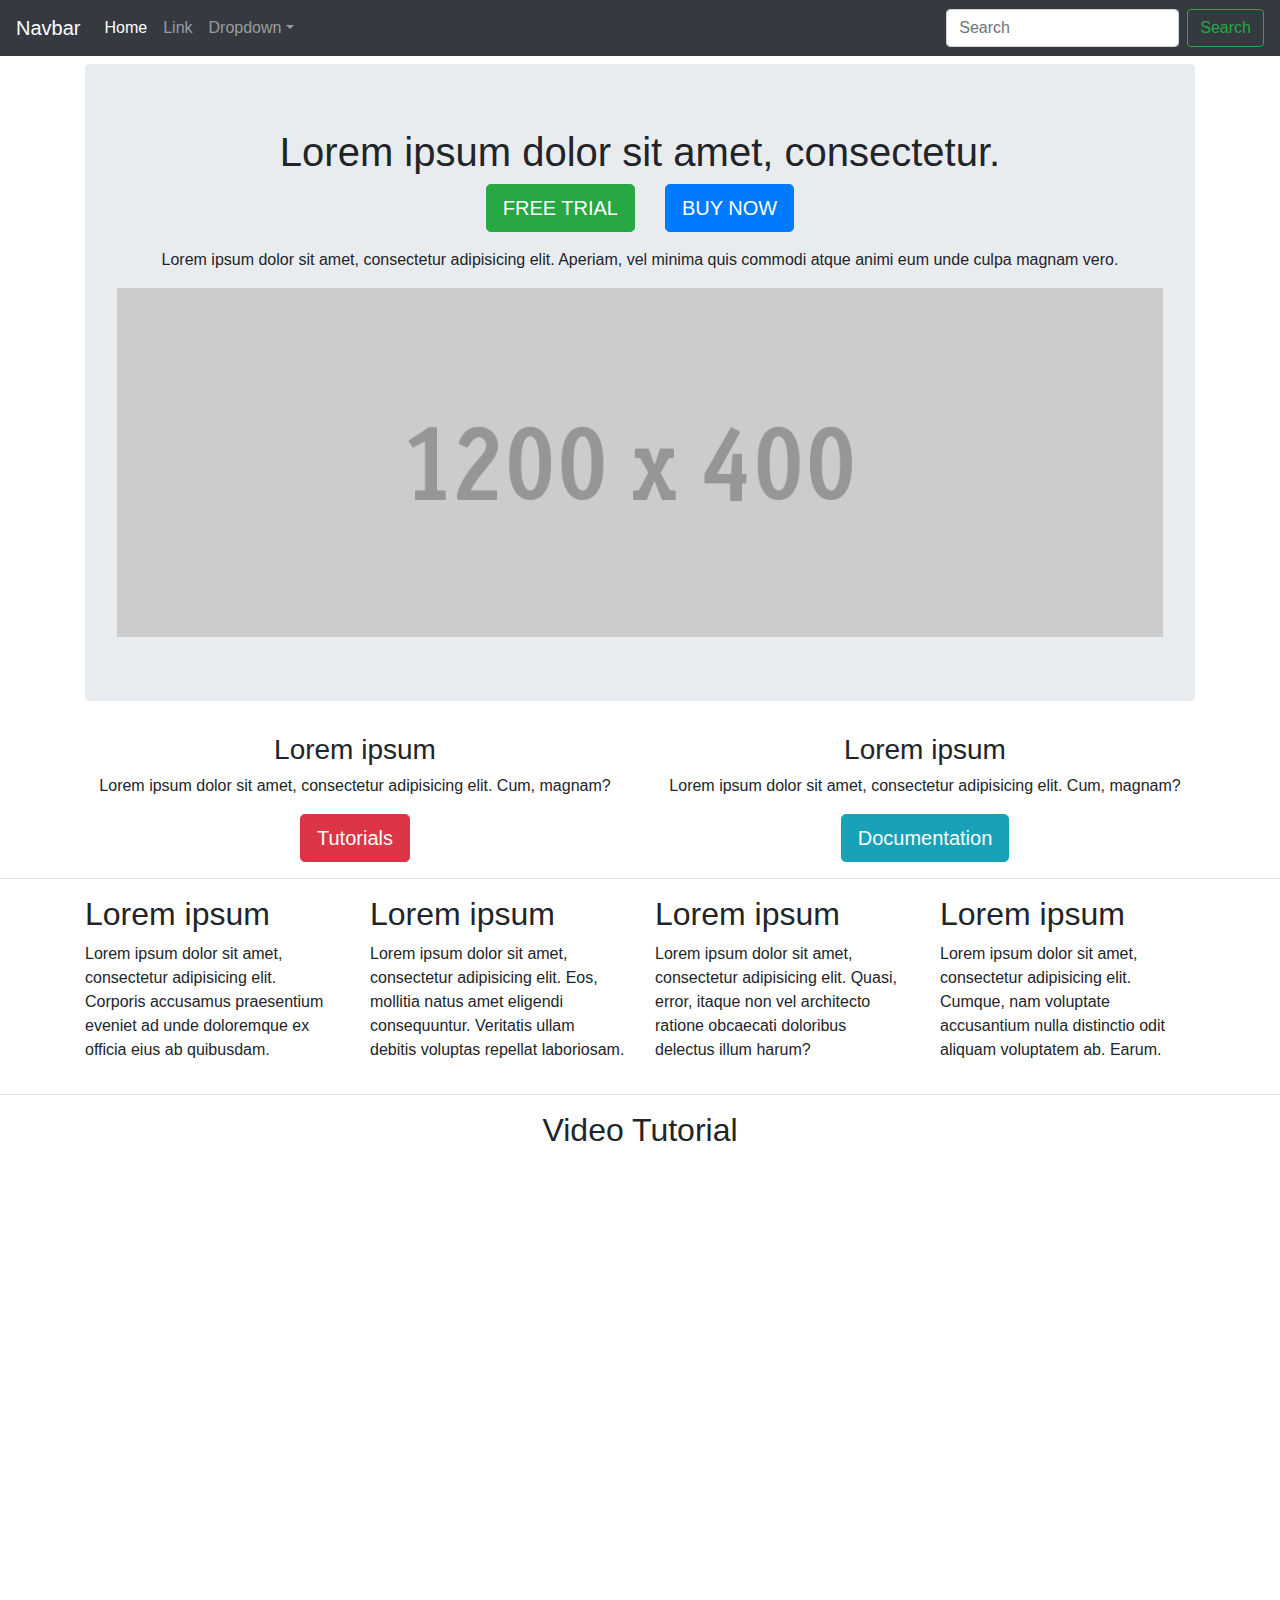
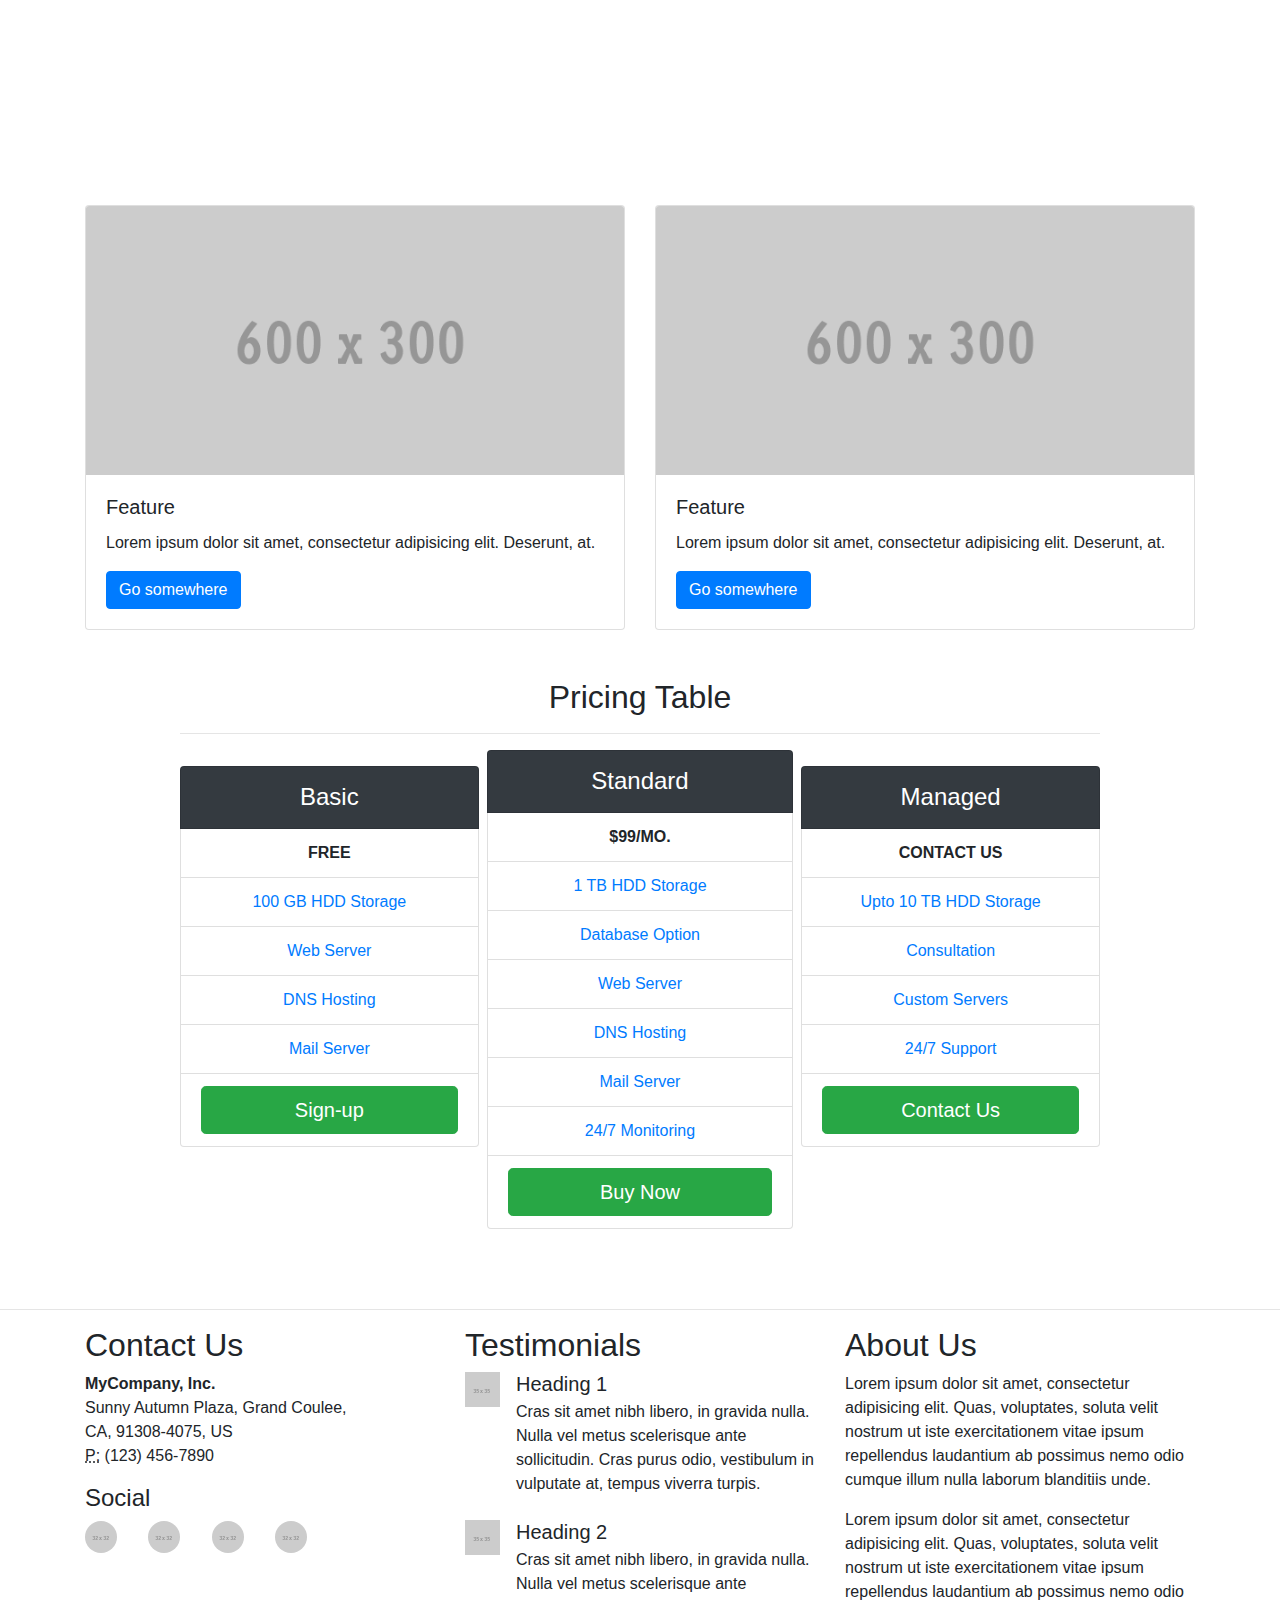
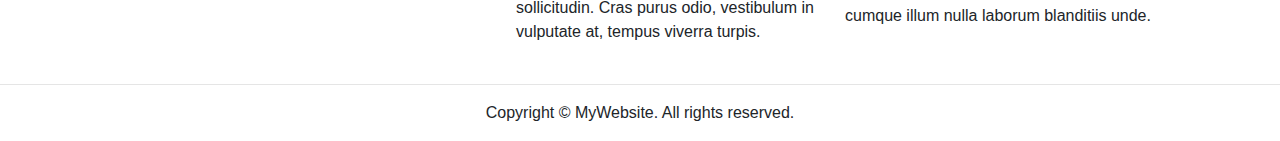
==== Blog.html @ 5f78ad45 "Hover Effect_image" ====
<!DOCTYPE html>
<html lang="en">
  <head>
    <meta charset="utf-8">
    <meta http-equiv="X-UA-Compatible" content="IE=edge">
    <meta name="viewport" content="width=device-width, initial-scale=1">
    <title>Bootstrap Product Page Template</title>
    <!-- Bootstrap -->
    <link href="css/bootstrap-4.4.1.css" rel="stylesheet">
  </head>
  <body>
    <nav class="navbar navbar-expand-lg navbar-dark bg-dark">
      <a class="navbar-brand" href="#">Navbar</a>
      <button class="navbar-toggler" type="button" data-toggle="collapse" data-target="#navbarSupportedContent" aria-controls="navbarSupportedContent" aria-expanded="false" aria-label="Toggle navigation">
      <span class="navbar-toggler-icon"></span>
      </button>
      <div class="collapse navbar-collapse" id="navbarSupportedContent">
        <ul class="navbar-nav mr-auto">
          <li class="nav-item active">
            <a class="nav-link" href="#">Home <span class="sr-only">(current)</span></a>
          </li>
          <li class="nav-item">
            <a class="nav-link" href="#">Link</a>
          </li>
          <li class="nav-item dropdown">
            <a class="nav-link dropdown-toggle" href="#" id="navbarDropdown" role="button" data-toggle="dropdown" aria-haspopup="true" aria-expanded="false">Dropdown</a>
            <div class="dropdown-menu" aria-labelledby="navbarDropdown">
              <a class="dropdown-item" href="#">Action</a>
              <a class="dropdown-item" href="#">Another action</a>
              <div class="dropdown-divider"></div>
              <a class="dropdown-item" href="#">Something else here</a>
            </div>
          </li>
        </ul>
        <form class="form-inline my-2 my-lg-0">
          <input class="form-control mr-sm-2" type="search" placeholder="Search" aria-label="Search">
          <button class="btn btn-outline-success my-2 my-sm-0" type="submit">Search</button>
        </form>
      </div>
    </nav>
    <div class="container mt-2">
      <div class="row">
        <div class="col-12">
          <div class="jumbotron">
            <h1 class="text-center">Lorem ipsum dolor sit amet, consectetur.</h1>
            <div class="row justify-content-center">
              <div class="col-auto">
                <p><a class="btn btn-success btn-lg" href="#" role="button">FREE TRIAL</a> </p>
              </div>
              <div class="col-auto">
                <p><a class="btn btn-primary btn-lg" href="#" role="button">BUY NOW</a> </p>
              </div>
            </div>
            <p class="text-center">Lorem ipsum dolor sit amet, consectetur adipisicing elit. Aperiam, vel minima quis commodi atque animi eum unde culpa magnam vero.</p>
            <img src="images/1200X400.gif" alt="" class="img-fluid"> 
          </div>
        </div>
      </div>
    </div>
    <div class="container">
      <div class="row">
        <div class="text-center col-md-6 col-12">
          <h3>Lorem ipsum</h3>
          <p>Lorem ipsum dolor sit amet, consectetur adipisicing elit. Cum, magnam?</p>
          <a class="btn btn-danger btn-lg" href="#" role="button">Tutorials</a>
        </div>
        <div class="text-center col-md-6 col-12">
          <h3>Lorem ipsum</h3>
          <p>Lorem ipsum dolor sit amet, consectetur adipisicing elit. Cum, magnam?</p>
          <a class="btn btn-info btn-lg" href="#" role="button">Documentation</a>
        </div>
      </div>
    </div>
    <hr>
    <div class="container">
      <div class="row">
        <div class="col-lg-3 col-md-6 col-12">
          <h2>Lorem ipsum</h2>
          <p>Lorem ipsum dolor sit amet, consectetur adipisicing elit. Corporis accusamus praesentium eveniet ad unde doloremque ex officia eius ab quibusdam.</p>
        </div>
        <div class="col-lg-3 col-md-6 col-12">
          <h2>Lorem ipsum</h2>
          <p>Lorem ipsum dolor sit amet, consectetur adipisicing elit. Eos, mollitia natus amet eligendi consequuntur. Veritatis ullam debitis voluptas repellat laboriosam.</p>
        </div>
        <div class="col-lg-3 col-md-6 col-12">
          <h2> Lorem ipsum</h2>
          <p>Lorem ipsum dolor sit amet, consectetur adipisicing elit. Quasi, error, itaque non vel architecto ratione obcaecati doloribus delectus illum harum?</p>
        </div>
        <div class="col-lg-3 col-md-6 col-12">
          <h2>Lorem ipsum</h2>
          <p>Lorem ipsum dolor sit amet, consectetur adipisicing elit. Cumque, nam voluptate accusantium nulla distinctio odit aliquam voluptatem ab. Earum.</p>
        </div>
      </div>
    </div>
    <hr>
    <section>
      <h2 class="text-center">Video Tutorial</h2>
      <div class="container">
        <div class="row">
          <div class="col-12">
            <div class="embed-responsive embed-responsive-16by9">
              <iframe class="embed-responsive-item" src="https://www.youtube.com/embed/lFqDM_YlXV8"></iframe>
            </div>
          </div>
        </div>
      </div>
    </section>
    <div class="container mt-4">
      <div class="row">
        <div class="col-sm-6">
          <div class="card">
            <img class="card-img-top" src="images/600X300.gif" alt="Card image cap">
            <div class="card-body">
              <h5 class="card-title">Feature</h5>
              <p class="card-text">Lorem ipsum dolor sit amet, consectetur adipisicing elit. Deserunt, at.</p>
              <a href="#" class="btn btn-primary">Go somewhere</a>
            </div>
          </div>
        </div>
        <div class="col-sm-6">
          <div class="card">
            <img class="card-img-top" src="images/600X300.gif" alt="Card image cap">
            <div class="card-body">
              <h5 class="card-title">Feature</h5>
              <p class="card-text">Lorem ipsum dolor sit amet, consectetur adipisicing elit. Deserunt, at.</p>
              <a href="#" class="btn btn-primary">Go somewhere</a>
            </div>
          </div>
        </div>
      </div>
    </div>
    <div class="container">
      <div class="row">
        <div class="container py-sm-4">
          <div class="row">
            <div class="col-md-10 my-4 mx-auto">
              <h2 class="text-center">Pricing Table</h2>
              <hr>
              <div class="row no-gutters my-3">
                <div class="col-md-4 pr-2">
                  <div class="list-group text-center my-3">
                    <div class="list-group-item text-white bg-dark">
                      <h4 class="text-center my-1">Basic</h4>
                    </div>
                    <div class="list-group-item text-uppercase font-weight-bold">
                      Free
                    </div>
                    <a href="#" class="list-group-item">
                    100 GB HDD Storage
                    </a>
                    <a href="#" class="list-group-item">
                    Web Server
                    </a>
                    <a href="#" class="list-group-item">
                    DNS Hosting
                    </a>
                    <a href="#" class="list-group-item">
                    Mail Server
                    </a>
                    <div class="list-group-item">
                      <button class="btn btn-success btn-lg btn-block text-truncate">Sign-up</button>
                    </div>
                  </div>
                </div>
                <div class="col-md-4">
                  <div class="list-group text-center">
                    <div class="list-group-item text-white bg-dark">
                      <h4 class="text-center my-1">Standard<br></h4>
                    </div>
                    <div class="list-group-item text-uppercase font-weight-bold">
                      $99/mo.
                    </div>
                    <a href="#" class="list-group-item">
                    1 TB HDD Storage
                    </a>
                    <a href="#" class="list-group-item">
                  Database Option
                    </a>
                    <a href="#" class="list-group-item">
                    Web Server
                    </a>
                    <a href="#" class="list-group-item">
                    DNS Hosting
                    </a>
                    <a href="#" class="list-group-item">
                    Mail Server
                    </a>
                    <a href="#" class="list-group-item">
                    24/7 Monitoring
                    </a>
                    <div class="list-group-item">
                      <button class="btn btn-success btn-lg btn-block text-truncate">Buy Now</button>
                    </div>
                  </div>
                </div>
                <div class="col-md-4 pl-2">
                  <div class="list-group text-center my-3">
                    <div class="list-group-item text-white bg-dark">
                      <h4 class="text-center my-1">Managed</h4>
                    </div>
                    <div class="list-group-item text-uppercase font-weight-bold">
                      Contact Us
                    </div>
                    <a href="#" class="list-group-item">
                    Upto 10 TB HDD Storage
                    </a>
                    <a href="#" class="list-group-item">
                    Consultation
                    </a>
                    <a href="#" class="list-group-item">
                    Custom Servers
                    </a>
                    <a href="#" class="list-group-item">
                    24/7 Support
                    </a>
                    <div class="list-group-item">
                      <button class="btn btn-success btn-lg btn-block text-truncate">Contact Us</button>
                    </div>
                  </div>
                </div>
              </div>
            </div>
          </div>
        </div>
      </div>
    </div>
    <hr>
    <div class="container">
      <div class="row">
        <div class="col-lg-4 col-md-6 col-sm-6 mb-md-0 mb-2">
          <h2>Contact Us</h2>
          <address>
            <strong>MyCompany, Inc.</strong><br>
            Sunny Autumn Plaza, Grand Coulee,<br>
            CA, 91308-4075, US<br>
            <abbr title="Phone">P:</abbr> (123) 456-7890
          </address>
          <h4>Social</h4>
          <div class="row">
            <div class="col-2"><img class="rounded-circle" src="images/32X32.gif" alt=""></div>
            <div class="col-2"><img class="rounded-circle" src="images/32X32.gif" alt=""></div>
            <div class="col-2"><img class="rounded-circle" src="images/32X32.gif" alt=""></div>
            <div class="col-2"><img class="rounded-circle" src="images/32X32.gif" alt=""></div>
          </div>
        </div>
        <div class="col-lg-4 col-md-6 col-12">
          <h2>Testimonials</h2>
          <ul class="list-unstyled">
            <li class="media">
              <img class="mr-3" src="images/35X35.gif" alt="Generic placeholder image">
              <div class="media-body">
                <h5 class="mt-0 mb-1">Heading 1</h5>
                <p class="mb-0">Cras sit amet nibh libero, in gravida nulla. Nulla vel metus scelerisque ante sollicitudin. Cras purus odio, vestibulum in vulputate at, tempus viverra turpis.</p>
              </div>
            </li>
            <li class="media my-4">
              <img class="mr-3" src="images/35X35.gif" alt="Generic placeholder image">
              <div class="media-body">
                <h5 class="mt-0 mb-1">Heading 2</h5>
                <p class="mb-0">Cras sit amet nibh libero, in gravida nulla. Nulla vel metus scelerisque ante sollicitudin. Cras purus odio, vestibulum in vulputate at, tempus viverra turpis.</p>
              </div>
            </li>
          </ul>
        </div>
        <div class="col-lg-4 col-12">
          <h2>About Us</h2>
          <p>Lorem ipsum dolor sit amet, consectetur adipisicing elit. Quas, voluptates, soluta velit nostrum ut iste exercitationem vitae ipsum repellendus laudantium ab possimus nemo odio cumque illum nulla laborum blanditiis unde.</p>
          <p>Lorem ipsum dolor sit amet, consectetur adipisicing elit. Quas, voluptates, soluta velit nostrum ut iste exercitationem vitae ipsum repellendus laudantium ab possimus nemo odio cumque illum nulla laborum blanditiis unde.</p>
        </div>
      </div>
    </div>
    <hr>
    <footer class="text-center">
      <div class="container">
        <div class="row">
          <div class="col-12">
            <p>Copyright © MyWebsite. All rights reserved.</p>
          </div>
        </div>
      </div>
    </footer>
    <!-- jQuery (necessary for Bootstrap's JavaScript plugins) -->
    <script src="js/jquery-3.4.1.min.js"></script>
    <!-- Include all compiled plugins (below), or include individual files as needed -->
    <script src="js/popper.min.js"></script>
    <script src="js/bootstrap-4.4.1.js"></script>
  </body>
</html>
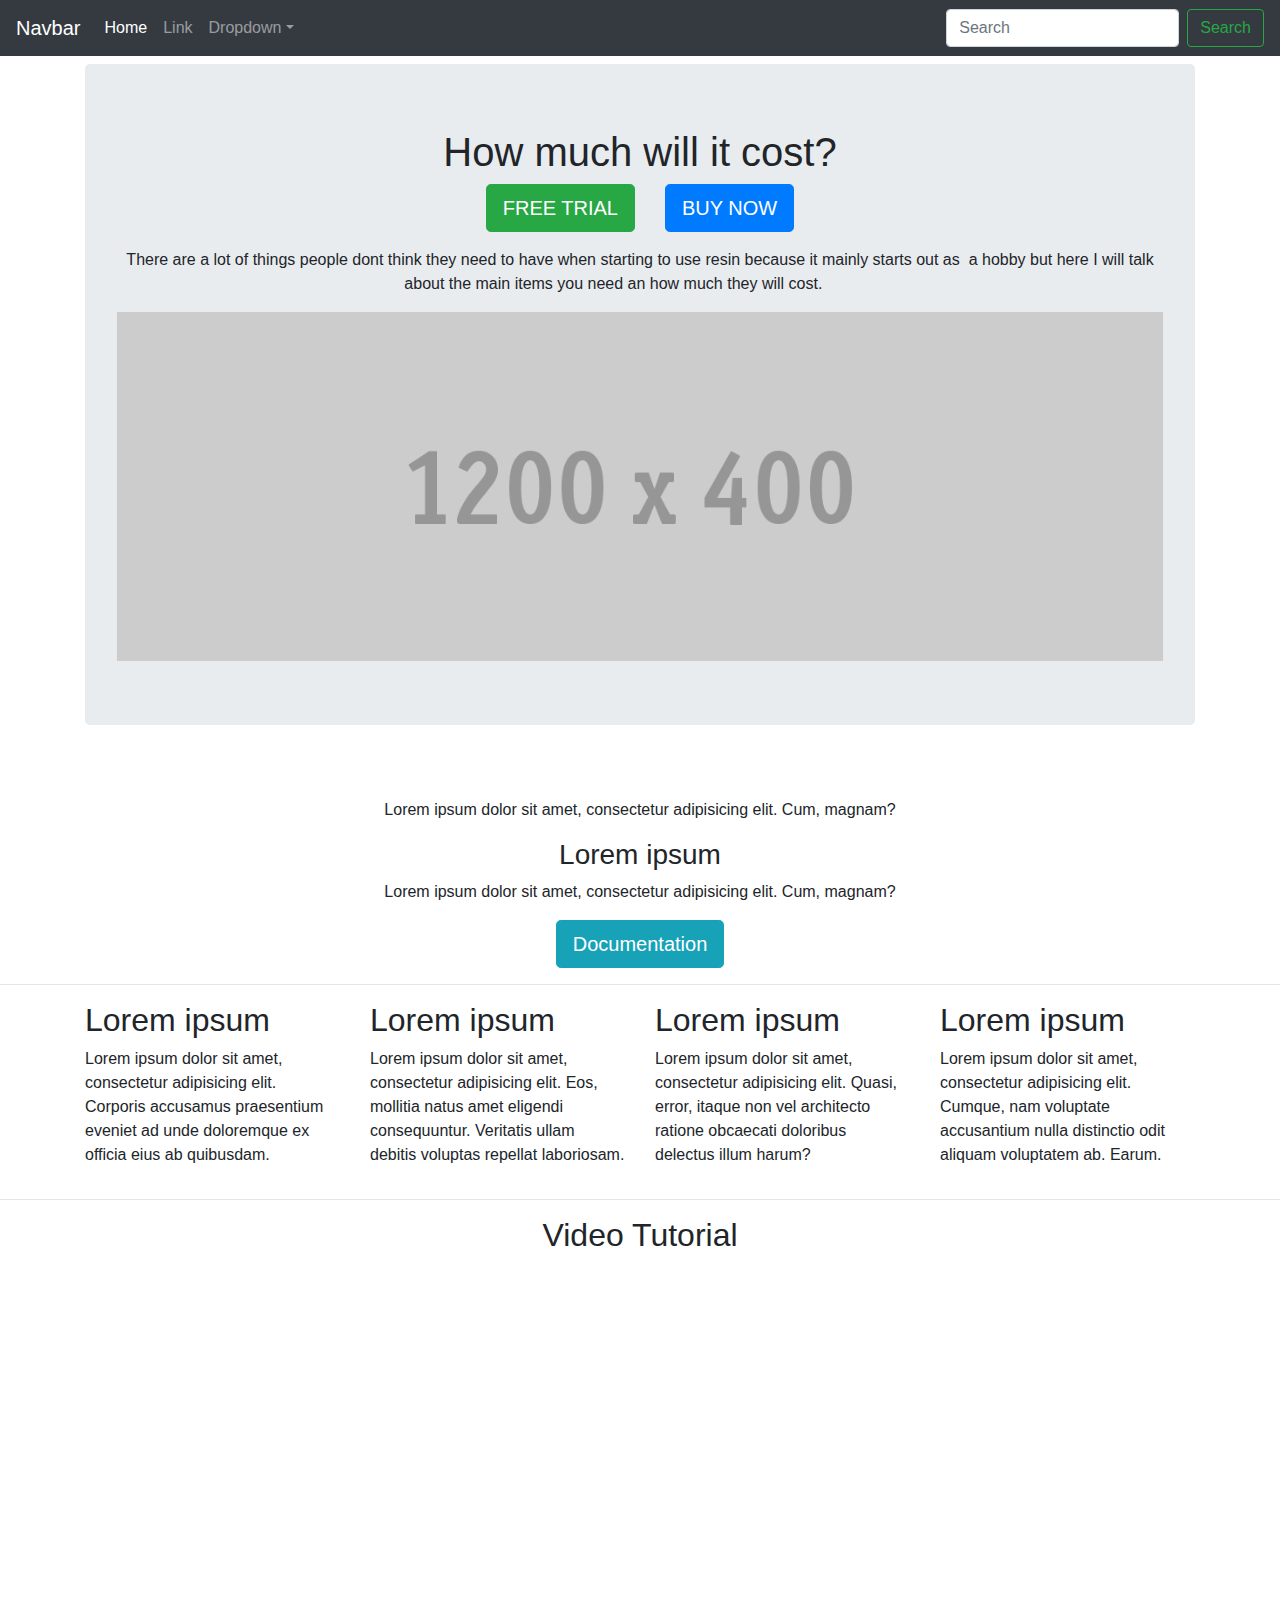
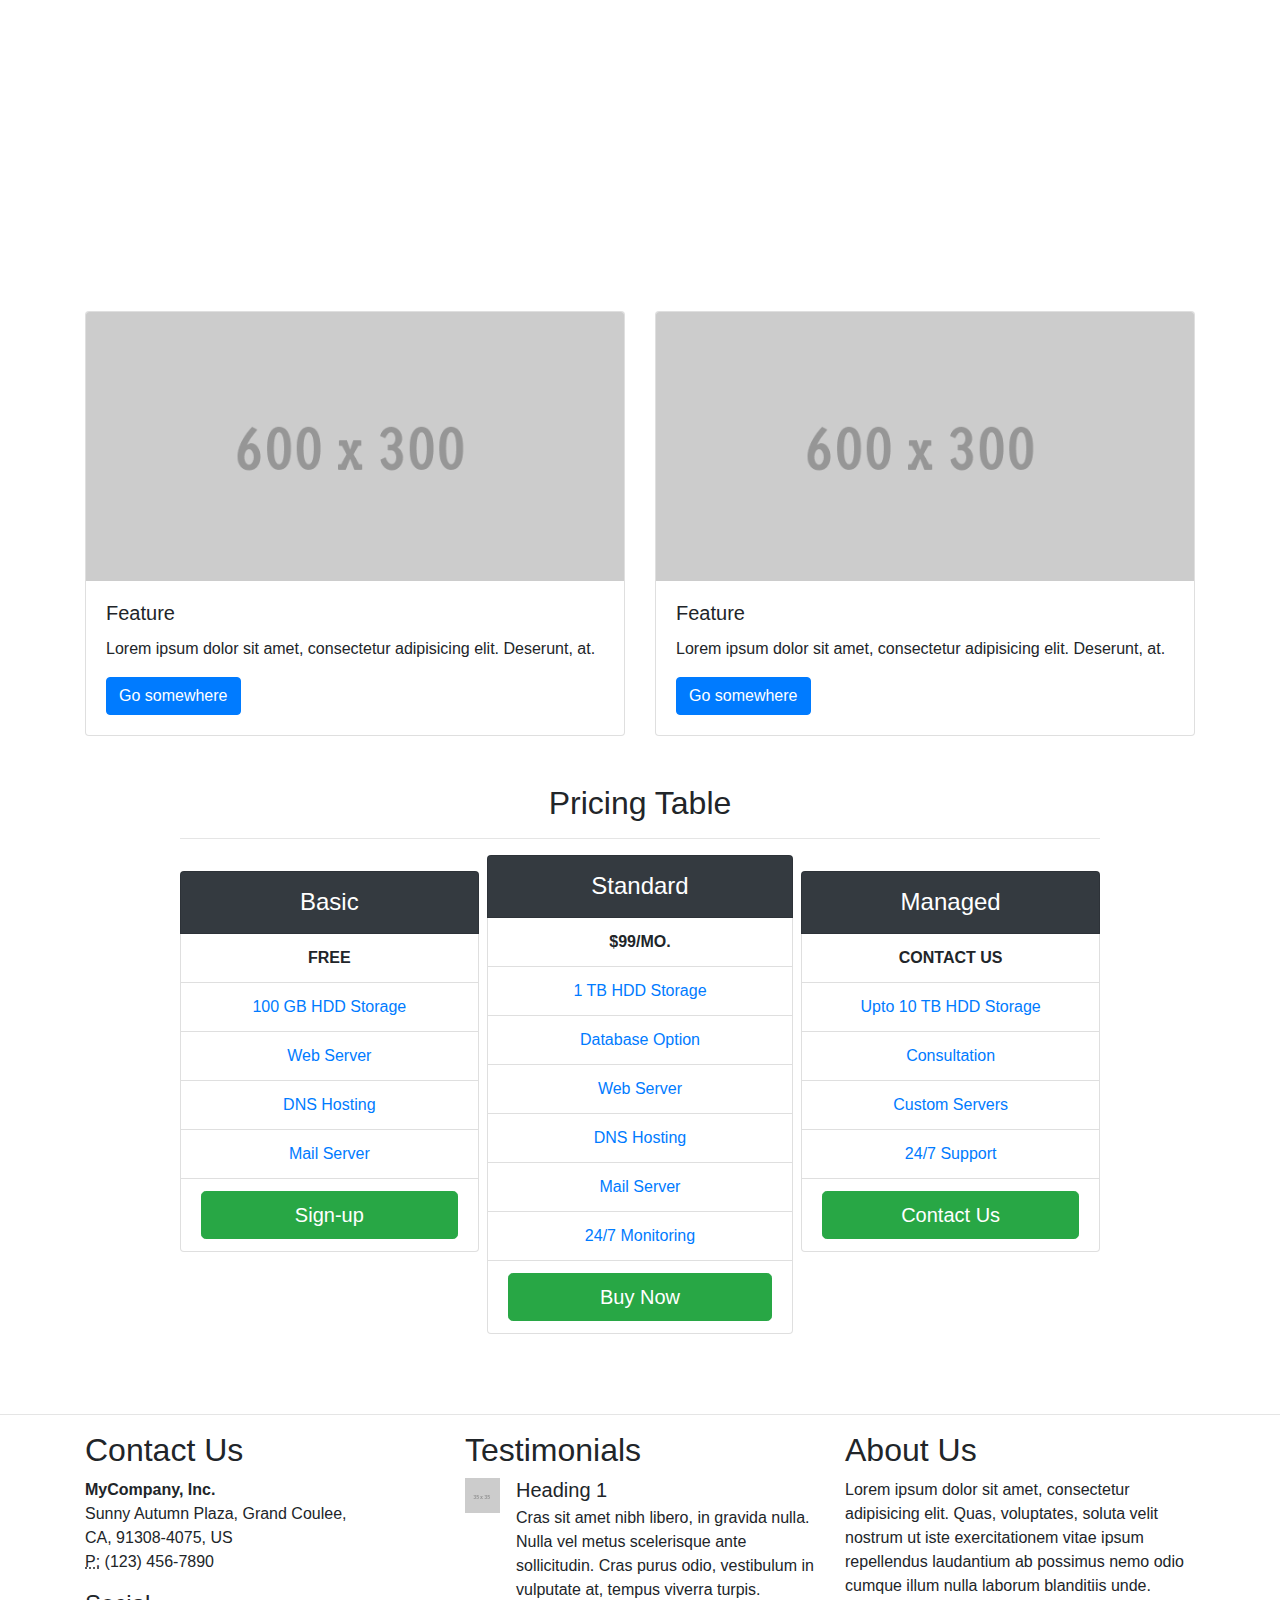
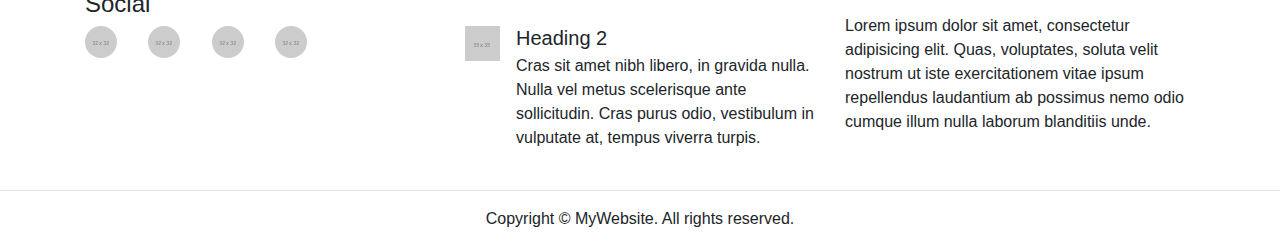
==== commit 9288291b: "A lot of style changes basic colours and starting to write the blog posts" ====
--- a/Blog.html
+++ b/Blog.html
@@ -42,16 +42,16 @@
       <div class="row">
         <div class="col-12">
           <div class="jumbotron">
-            <h1 class="text-center">Lorem ipsum dolor sit amet, consectetur.</h1>
-            <div class="row justify-content-center">
-              <div class="col-auto">
+            <h1 class="text-center"> How much will it cost?</h1>         
+<div class="row justify-content-center">
+          <div class="col-auto">
                 <p><a class="btn btn-success btn-lg" href="#" role="button">FREE TRIAL</a> </p>
               </div>
               <div class="col-auto">
                 <p><a class="btn btn-primary btn-lg" href="#" role="button">BUY NOW</a> </p>
               </div>
             </div>
-            <p class="text-center">Lorem ipsum dolor sit amet, consectetur adipisicing elit. Aperiam, vel minima quis commodi atque animi eum unde culpa magnam vero.</p>
+            <p class="text-center">There are a lot of things people dont think they need to have when starting to use resin because it mainly starts out as&nbsp; a hobby but here I will talk about the main items you need an how much they will cost.&nbsp; &nbsp; &nbsp; &nbsp; &nbsp; &nbsp;&nbsp;</p>
             <img src="images/1200X400.gif" alt="" class="img-fluid"> 
           </div>
         </div>
@@ -59,12 +59,11 @@
     </div>
     <div class="container">
       <div class="row">
-        <div class="text-center col-md-6 col-12">
-          <h3>Lorem ipsum</h3>
+        <div class="text-center col-12">
+          <h3>&nbsp;</h3>
           <p>Lorem ipsum dolor sit amet, consectetur adipisicing elit. Cum, magnam?</p>
-          <a class="btn btn-danger btn-lg" href="#" role="button">Tutorials</a>
-        </div>
-        <div class="text-center col-md-6 col-12">
+        </div>
+        <div class="text-center col-12">
           <h3>Lorem ipsum</h3>
           <p>Lorem ipsum dolor sit amet, consectetur adipisicing elit. Cum, magnam?</p>
           <a class="btn btn-info btn-lg" href="#" role="button">Documentation</a>
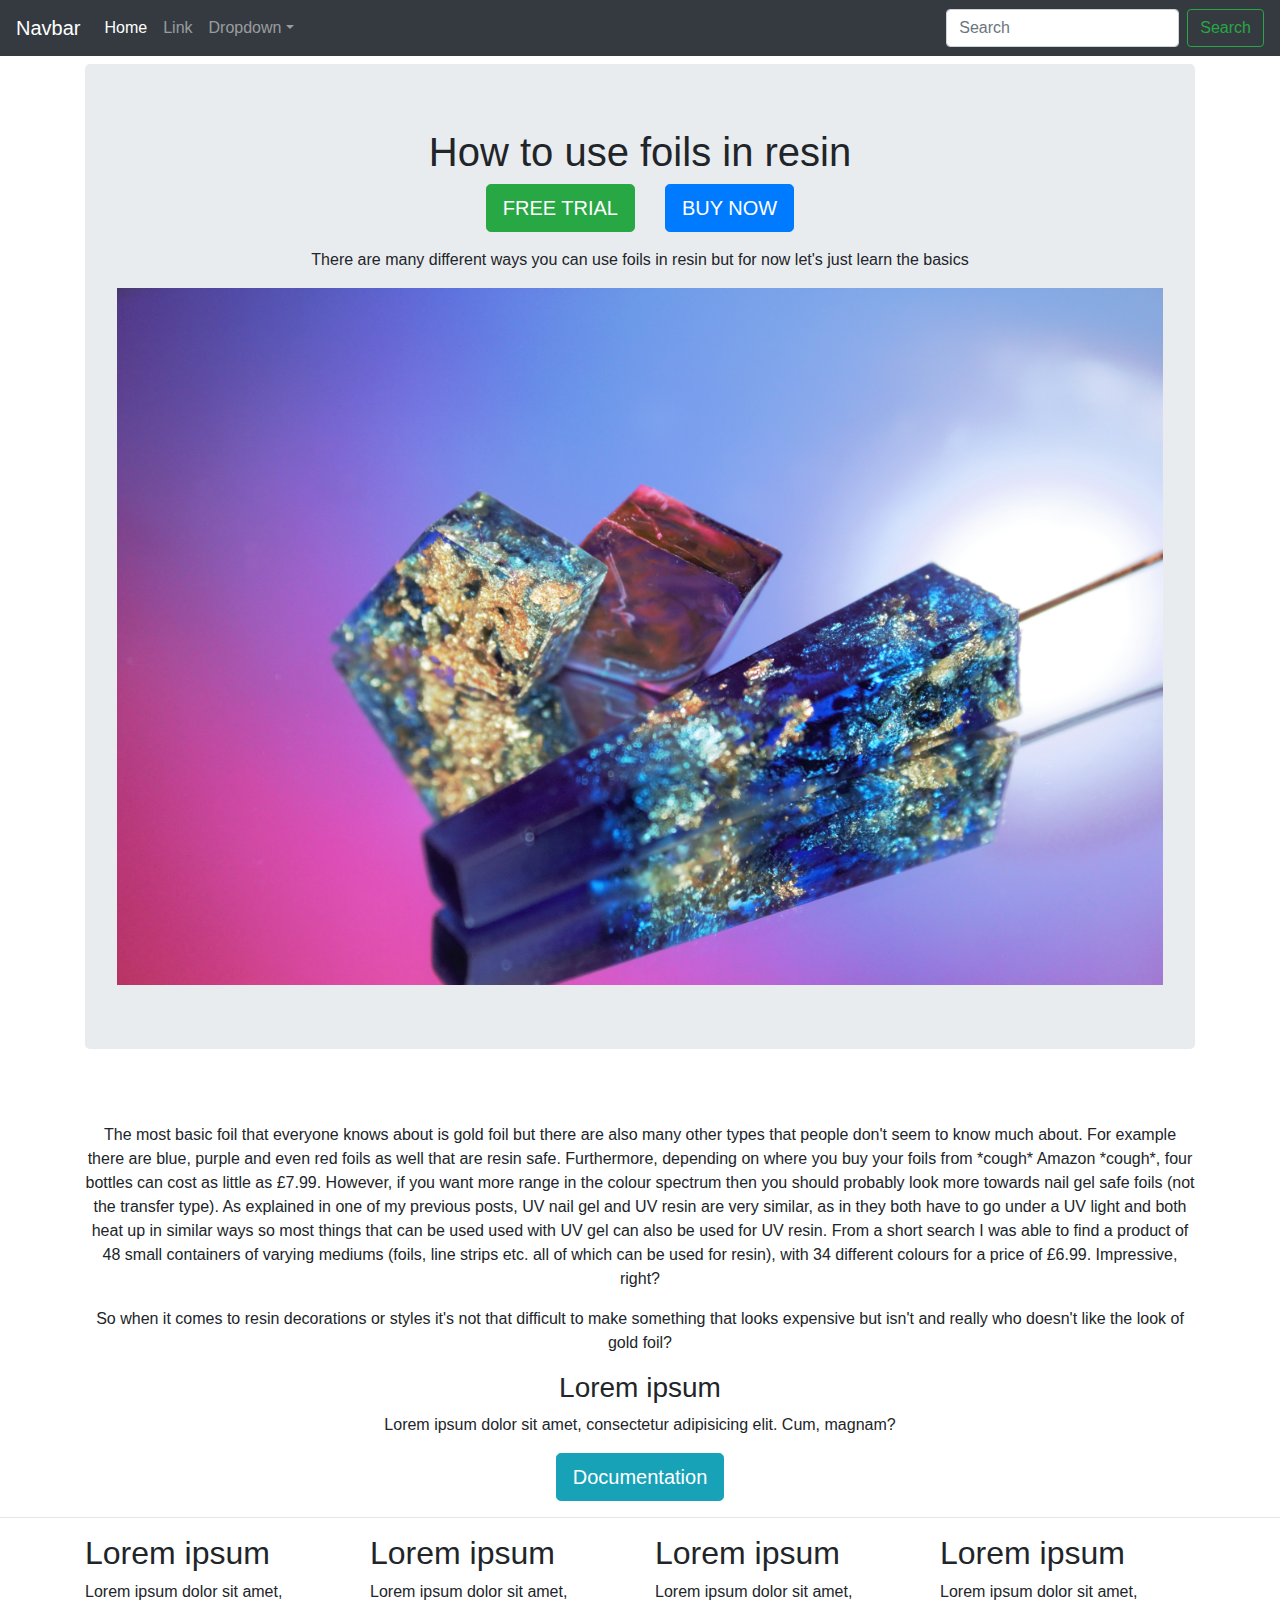
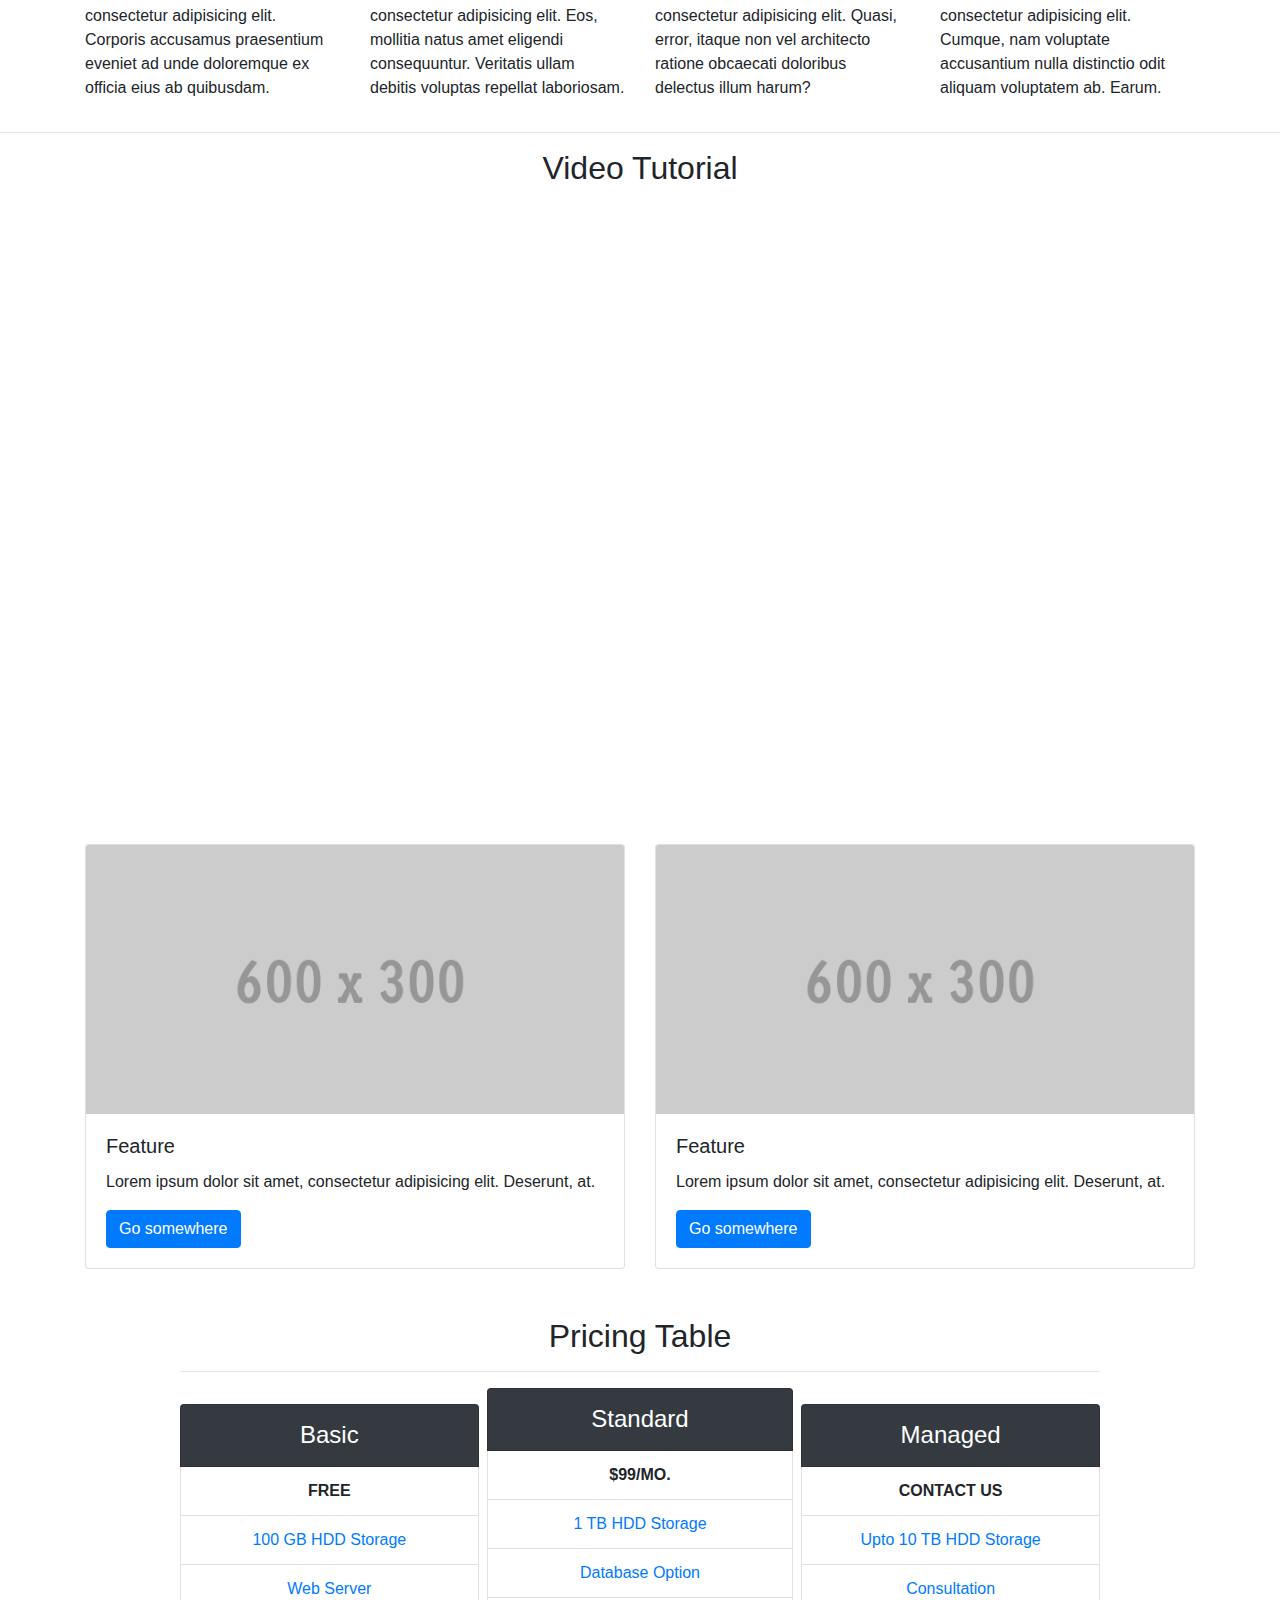
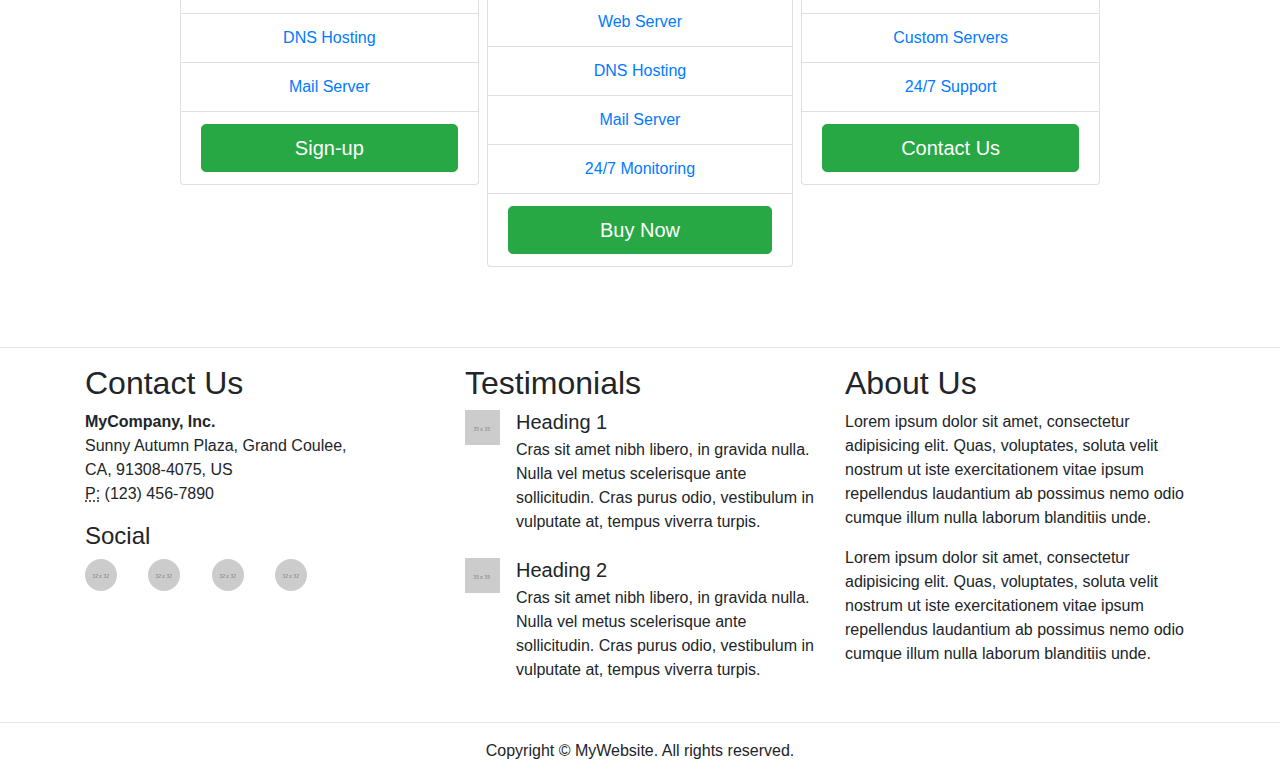
==== commit 0d6e3c25: "blog post started" ====
--- a/Blog.html
+++ b/Blog.html
@@ -42,7 +42,7 @@
       <div class="row">
         <div class="col-12">
           <div class="jumbotron">
-            <h1 class="text-center"> How much will it cost?</h1>         
+            <h1 class="text-center"> How to use foils in resin</h1>         
 <div class="row justify-content-center">
           <div class="col-auto">
                 <p><a class="btn btn-success btn-lg" href="#" role="button">FREE TRIAL</a> </p>
@@ -51,9 +51,9 @@
                 <p><a class="btn btn-primary btn-lg" href="#" role="button">BUY NOW</a> </p>
               </div>
             </div>
-            <p class="text-center">There are a lot of things people dont think they need to have when starting to use resin because it mainly starts out as&nbsp; a hobby but here I will talk about the main items you need an how much they will cost.&nbsp; &nbsp; &nbsp; &nbsp; &nbsp; &nbsp;&nbsp;</p>
-            <img src="images/1200X400.gif" alt="" class="img-fluid"> 
-          </div>
+            <p class="text-center">There are many different ways you can use foils in resin but for now let's just learn the basics</p>
+          <img src="IMG_1691 (2).jpg" alt="" class="img-fluid">          
+			</div>
         </div>
       </div>
     </div>
@@ -61,7 +61,8 @@
       <div class="row">
         <div class="text-center col-12">
           <h3>&nbsp;</h3>
-          <p>Lorem ipsum dolor sit amet, consectetur adipisicing elit. Cum, magnam?</p>
+          <p>The most basic foil that everyone knows about is gold foil but there are also many other types that people don't seem to know much about. For example there are blue, purple and even red foils as well that are resin safe. Furthermore, depending on where you buy your foils from *cough* Amazon *cough*, four bottles can cost as little as £7.99. However, if you want more range in the colour spectrum then you should probably look more towards nail gel safe foils (not the transfer type). As explained in one of my previous posts, UV nail gel and UV resin are very similar, as in they both have to go under a UV light and both heat up in similar ways so most things that can be used used with UV gel can also be used for UV resin. From a short search I was able to find a product of 48 small containers of varying mediums (foils, line strips etc. all of which can be used for resin), with 34 different colours for a price of £6.99. Impressive, right? </p>
+          <p> So when it comes to resin decorations or styles it's not that difficult to make something that looks expensive but isn't and really who doesn't like the look of gold foil?</p>
         </div>
         <div class="text-center col-12">
           <h3>Lorem ipsum</h3>
